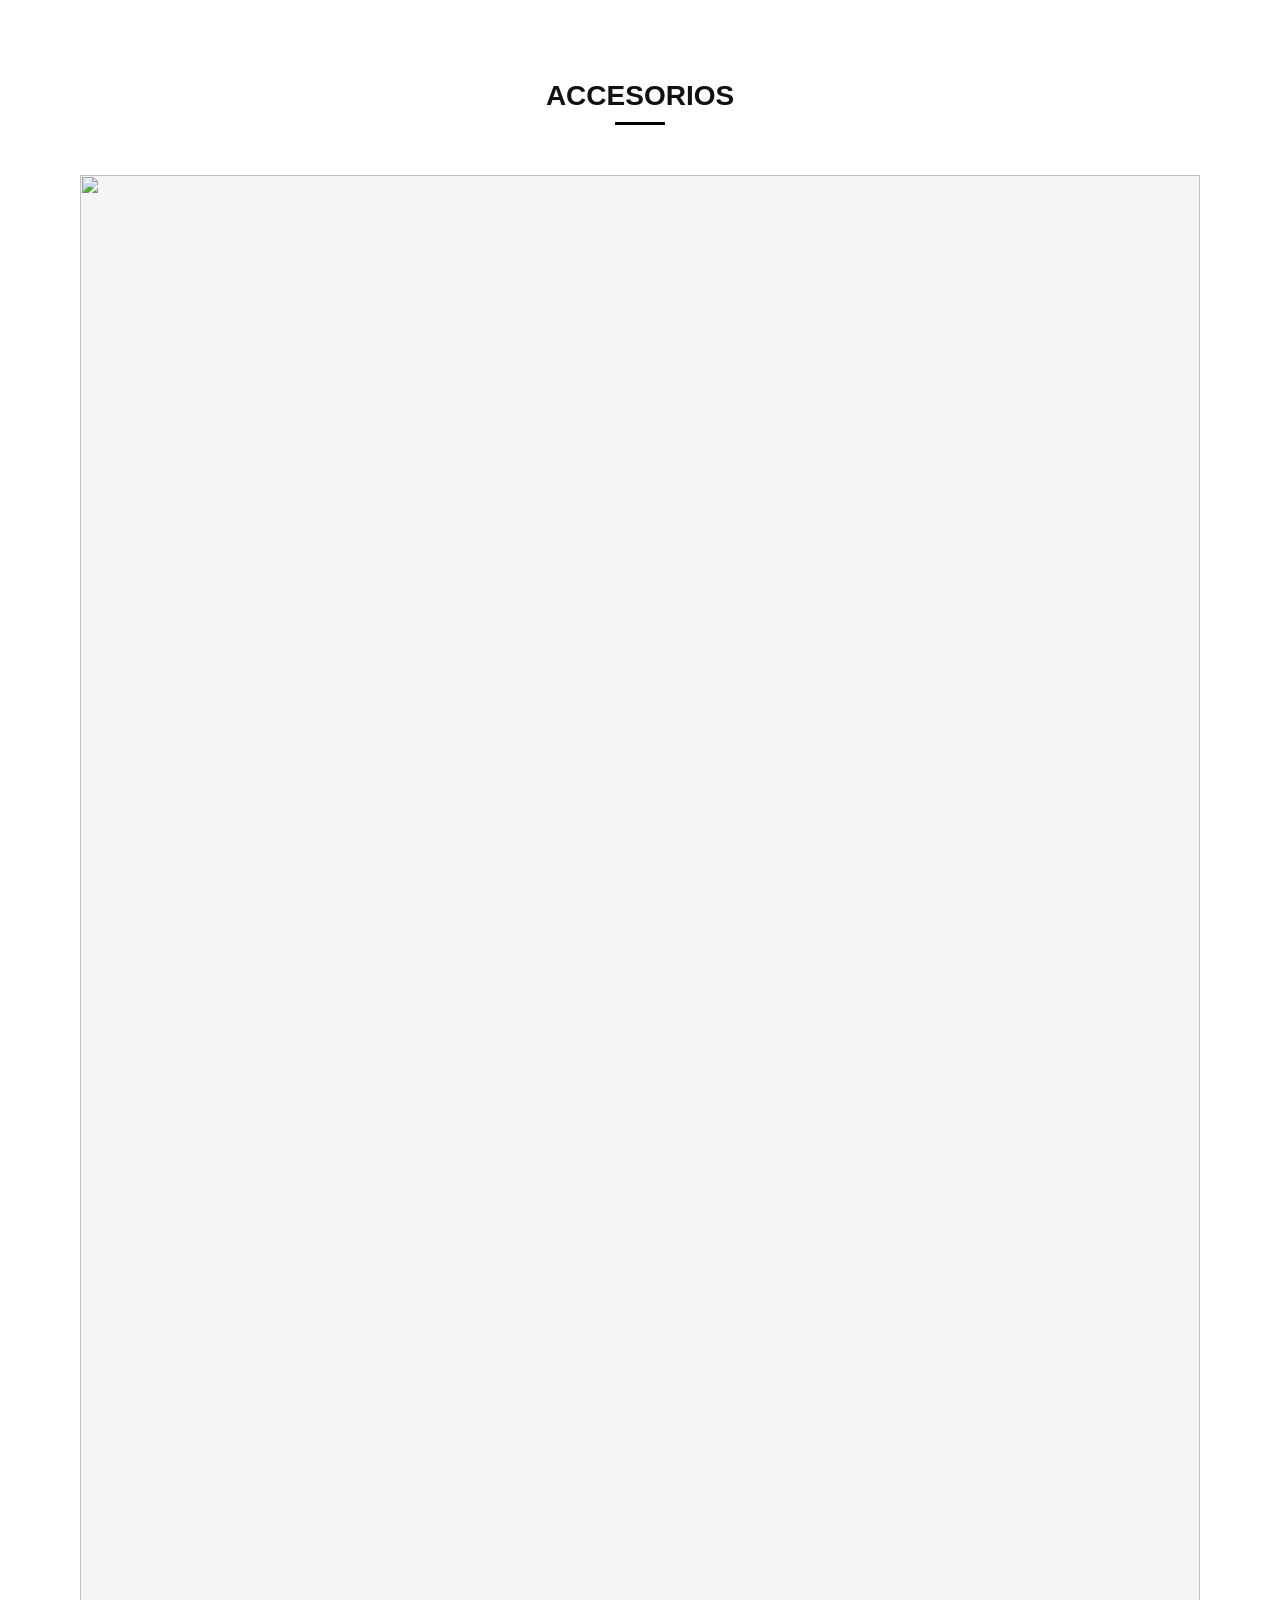
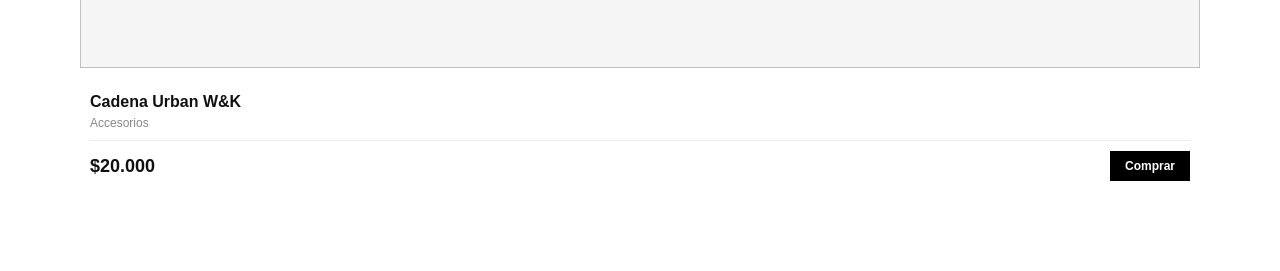
==== accesorios.html @ 69400c32 "accesorios.html" ====
<!DOCTYPE html>
<html lang="es">
<head>
<meta charset="UTF-8">
<meta name="viewport" content="width=device-width, initial-scale=1.0">
<title>Accesorios - Urban W&K</title>
<link rel="stylesheet" href="styles.css">
</head>
<body>

<section class="products-section">

    <div class="section-header">
        <h2 class="section-title">ACCESORIOS</h2>
        <div class="section-line"></div>
    </div>

    <div class="products-grid">

        <div class="product-card">
            <div class="product-image">
                <img src="imagenes/camiseta1.jpg">
            </div>

            <div class="product-info">
                <h3 class="product-name">Cadena Urban W&K</h3>
                <p class="product-category">Accesorios</p>

                <div class="product-footer">
                    <span class="product-price">$20.000</span>
                    <button class="btn-add">Comprar</button>
                </div>
            </div>
        </div>

    </div>

</section>

</body>
</html>
---- styles.css ----
* { margin: 0; padding: 0; box-sizing: border-box; }
body { font-family: 'Inter', sans-serif; background: #fff; color: #111; }

.header {
    position: fixed;
    top: 0;
    left: 0;
    right: 0;
    background: white;
    padding: 0 40px;
    height: 70px;
    display: flex;
    align-items: center;
    justify-content: space-between;
    z-index: 100;
    border-bottom: 1px solid #eee;
}

.header-container{
    width:100%;
    display:flex;
    justify-content:space-between;
    align-items:center;
}

.header-actions{
    display:flex;
    align-items:center;
    gap:20px;
}

.logo{
    display:flex;
    align-items:center;
}

.logo img{
    height:55px;
    width:auto;
}

.logo-text {
    font-size: 24px;
    font-weight: 900;
    letter-spacing: 2px;
}

.logo-star {
    color: #0066cc;
}

.nav-desktop {
    display:flex;
    gap:40px;
    align-items:center;
}

.nav-desktop a {
    text-decoration: none;
    color: #333;
    font-weight: 600;
    text-transform: uppercase;
    font-size: 14px;
}

.menu-toggle {
    font-size: 24px;
    cursor: pointer;
}

.cart-btn{
    background:none;
    border:none;
    font-size:24px;
    cursor:pointer;
    position:relative;
}

.cart-count {
    position: absolute;
    top: -8px;
    right: -8px;
    background: #111;
    color: white;
    font-size: 10px;
    width: 18px;
    height: 18px;
    border-radius: 50%;
    display: flex;
    align-items: center;
    justify-content: center;
}

.mobile-menu {
    display: none;
    position: absolute;
    top: 70px;
    left: 0;
    right: 0;
    background: white;
    padding: 20px;
    box-shadow: 0 5px 15px rgba(0,0,0,0.1);
}

.mobile-menu.active {
    display: block;
}

.mobile-menu a {
    display: block;
    padding: 10px 0;
    border-bottom: 1px solid #eee;
    text-decoration: none;
    color: #111;
    font-weight: 600;
}

.hero {
    margin-top: 70px;
    height: 600px;
    background: #111;
    position: relative;
    display: flex;
    align-items: center;
    overflow: hidden;
}

.hero-content {
    position: relative;
    z-index: 2;
    padding: 40px;
    color: white;
}

.hero-title {
    font-size: 60px;
    font-weight: 900;
    text-transform: uppercase;
    line-height: 1;
    margin-bottom: 20px;
}

.hero-subtitle {
    font-size: 18px;
    color: #aaa;
    margin-bottom: 30px;
}

.btn-primary {
    background: white;
    color: black;
    padding: 15px 30px;
    text-decoration: none;
    font-weight: 700;
    text-transform: uppercase;
    display: inline-block;
}

.hero-image {
    position: absolute;
    right: 0;
    top: 0;
    width: 50%;
    height: 100%;
    opacity: 0.7;
}

.hero-image img {
    width: 100%;
    height: 100%;
    object-fit: cover;
}

.hero-overlay {
    position: absolute;
    top: 0;
    left: 0;
    right: 0;
    bottom: 0;
    background: linear-gradient(90deg, #111 0%, transparent 100%);
}

.products-section {
    padding: 80px 40px;
    max-width: 1200px;
    margin: 0 auto;
}

.section-header {
    text-align: center;
    margin-bottom: 50px;
}

.section-title {
    font-size: 28px;
    font-weight: 900;
    text-transform: uppercase;
}

.section-line {
    width: 50px;
    height: 3px;
    background: black;
    margin: 10px auto;
}

.products-grid {
    display: grid;
    grid-template-columns: repeat(auto-fit, minmax(280px, 1fr));
    gap: 30px;
}

.product-card {
    background: white;
}

.product-image {
    background: #f5f5f5;
    aspect-ratio: 3/4;
    overflow: hidden;
    margin-bottom: 15px;
    position: relative;
}

.product-image img {
    width: 100%;
    height: 100%;
    object-fit: cover;
    transition: transform 0.3s;
}

.product-card:hover .product-image img {
    transform: scale(1.05);
}

.product-badge {
    position: absolute;
    top: 10px;
    left: 10px;
    background: black;
    color: white;
    padding: 5px 10px;
    font-size: 10px;
    font-weight: 700;
    z-index: 2;
}

.product-badge.popular {
    background: #0066cc;
}

.product-info {
    padding: 10px;
}

.product-name {
    font-size: 16px;
    font-weight: 700;
    margin-bottom: 5px;
}

.product-category {
    font-size: 12px;
    color: #888;
    margin-bottom: 10px;
}

.product-footer {
    display: flex;
    justify-content: space-between;
    align-items: center;
    border-top: 1px solid #eee;
    padding-top: 10px;
}

.product-price {
    font-size: 18px;
    font-weight: 900;
}

.btn-add {
    background: black;
    color: white;
    padding: 8px 15px;
    font-size: 12px;
    font-weight: 700;
    cursor: pointer;
    border: none;
}

.btn-add:hover {
    background: #0066cc;
}

.footer {
    background: #111;
    color: white;
    padding: 40px;
    text-align: center;
}

.cart-modal {
    display: none;
    position: fixed;
    top: 0;
    left: 0;
    right: 0;
    bottom: 0;
    z-index: 2000;
}

.cart-modal.active {
    display: block;
}

.cart-overlay {
    position: absolute;
    top: 0;
    left: 0;
    right: 0;
    bottom: 0;
    background: rgba(0,0,0,0.5);
}

.cart-panel {
    position: absolute;
    right: 0;
    top: 0;
    bottom: 0;
    width: 100%;
    max-width: 400px;
    background: white;
    padding: 20px;
    display: flex;
    flex-direction: column;
}

.cart-header {
    display: flex;
    justify-content: space-between;
    margin-bottom: 20px;
    border-bottom: 1px solid #eee;
    padding-bottom: 10px;
}

.cart-body {
    flex: 1;
    overflow-y: auto;
}

.cart-item {
    display: flex;
    gap: 10px;
    margin-bottom: 15px;
    padding-bottom: 10px;
    border-bottom: 1px solid #eee;
}

.cart-item img {
    width: 60px;
    height: 60px;
    object-fit: cover;
}

.cart-footer {
    padding-top: 20px;
    border-top: 1px solid #eee;
}

.cart-total {
    display: flex;
    justify-content: space-between;
    font-size: 20px;
    font-weight: 900;
    margin-bottom: 15px;
}

.btn-checkout {
    width: 100%;
    padding: 15px;
    background: #16a34a;
    color: white;
    font-weight: 700;
    cursor: pointer;
    border: none;
}

@media (min-width: 768px) {
    .nav-desktop {
        display: flex;
    }

    .menu-toggle {
        display: none;
    }
}
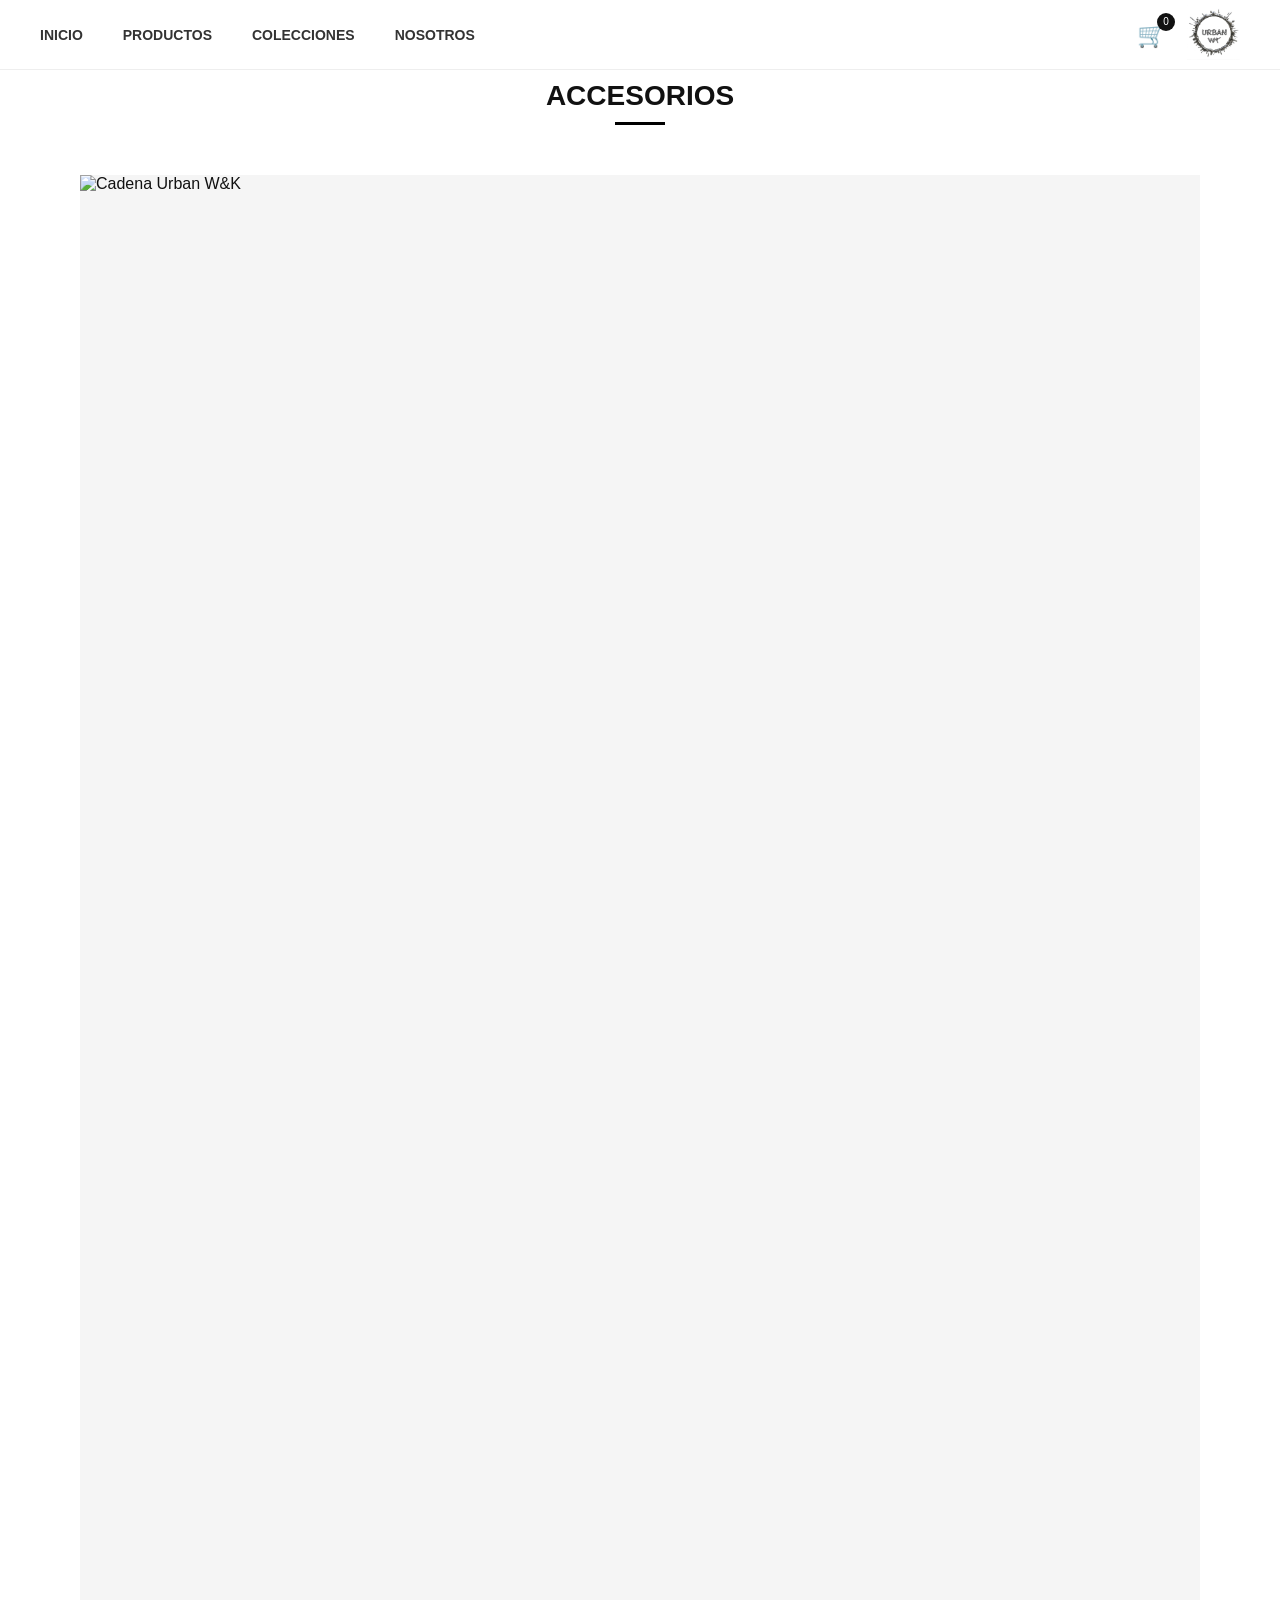
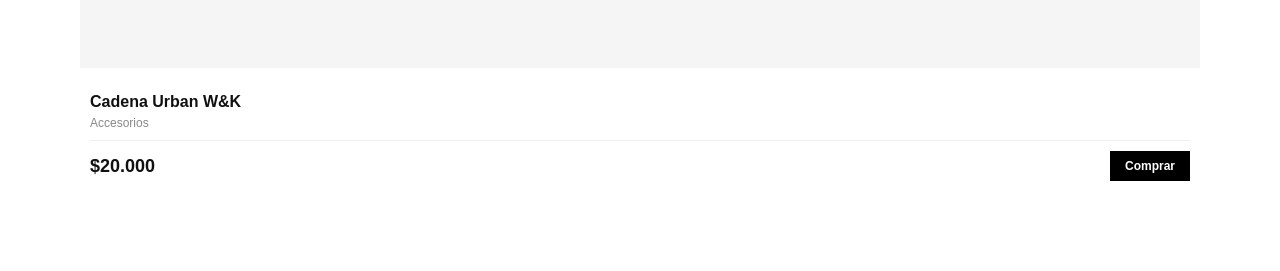
==== commit da9e68d8: "accesorios.html" ====
--- a/accesorios.html
+++ b/accesorios.html
@@ -6,7 +6,46 @@
 <title>Accesorios - Urban W&K</title>
 <link rel="stylesheet" href="styles.css">
 </head>
+
 <body>
+
+<header class="header">
+    <div class="header-container">
+
+        <nav class="nav-desktop">
+            <a href="index.html">Inicio</a>
+            <a href="index.html#productos">Productos</a>
+            <a href="colecciones.html">Colecciones</a>
+            <a href="nosotros.html">Nosotros</a>
+        </nav>
+
+        <div class="header-actions">
+
+            <button class="cart-btn" onclick="toggleCart()">
+                🛒
+                <span id="cart-count" class="cart-count">0</span>
+            </button>
+
+            <div class="logo">
+                <a href="index.html">
+                    <img src="imagenes/logo.jpg" alt="Urban W&K Logo">
+                </a>
+            </div>
+
+            <button class="menu-toggle" onclick="toggleMenu()">☰</button>
+
+        </div>
+
+    </div>
+
+    <div class="mobile-menu" id="mobile-menu">
+        <a href="index.html" onclick="toggleMenu()">Inicio</a>
+        <a href="index.html#productos" onclick="toggleMenu()">Productos</a>
+        <a href="colecciones.html" onclick="toggleMenu()">Colecciones</a>
+        <a href="nosotros.html" onclick="toggleMenu()">Nosotros</a>
+    </div>
+
+</header>
 
 <section class="products-section">
 
@@ -19,7 +58,7 @@
 
         <div class="product-card">
             <div class="product-image">
-                <img src="imagenes/camiseta1.jpg">
+                <img src="imagenes/camiseta1.jpg" alt="Cadena Urban W&K">
             </div>
 
             <div class="product-info">
@@ -37,5 +76,7 @@
 
 </section>
 
+<script src="script.js"></script>
+
 </body>
 </html>
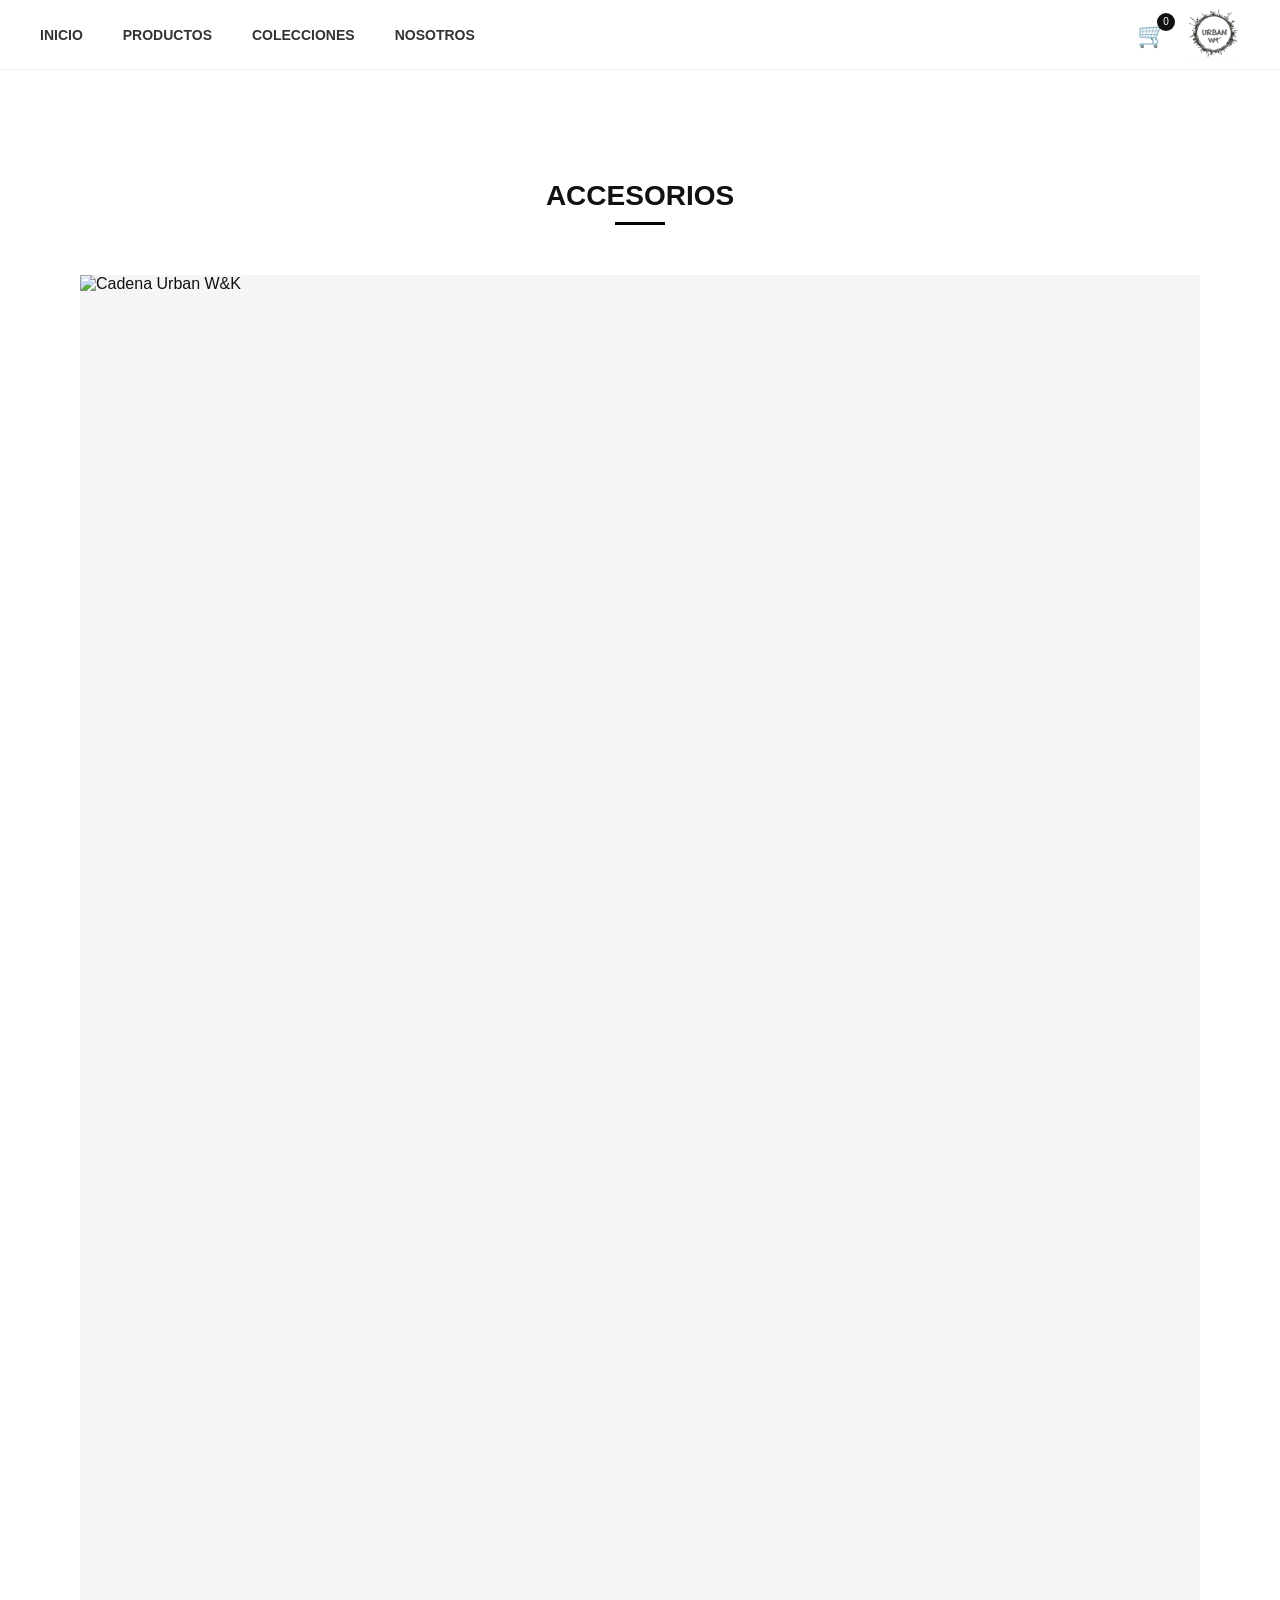
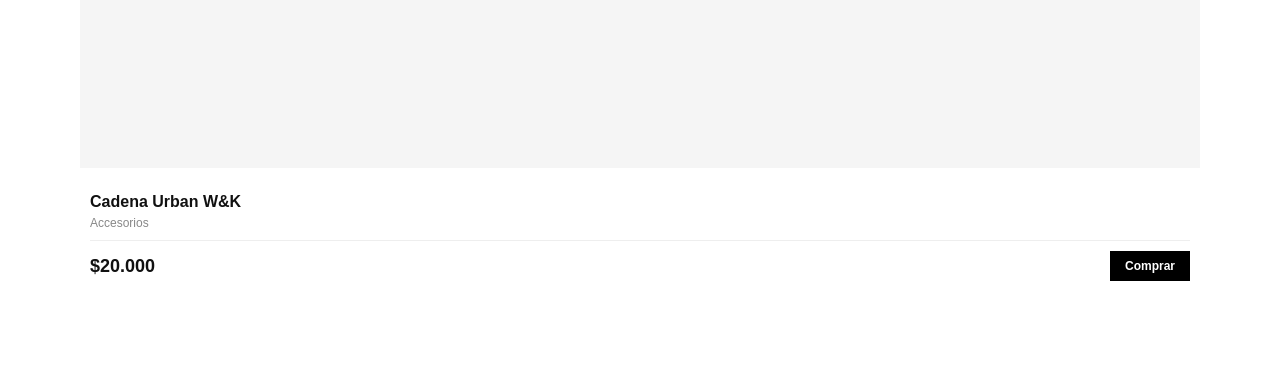
==== commit 2e53593e: "accesorios.html" ====
--- a/accesorios.html
+++ b/accesorios.html
@@ -75,7 +75,33 @@
     </div>
 
 </section>
+<div class="cart-modal" id="cart-modal">
+    <div class="cart-overlay" onclick="toggleCart()"></div>
 
+    <div class="cart-panel">
+        <div class="cart-header">
+            <h2>TU CARRITO</h2>
+            <button class="close-cart" onclick="toggleCart()">✕</button>
+        </div>
+
+        <div class="cart-body">
+            <div id="cart-items" class="cart-items">
+                <p class="empty-cart">Tu carrito está vacío</p>
+            </div>
+        </div>
+
+        <div class="cart-footer">
+            <div class="cart-total">
+                <span>Total:</span>
+                <span id="cart-total-price">$0</span>
+            </div>
+
+            <button class="btn-checkout" onclick="checkout()">
+                FINALIZAR COMPRA
+            </button>
+        </div>
+    </div>
+</div>
 <script src="script.js"></script>
 
 </body>
--- a/styles.css
+++ b/styles.css
@@ -183,7 +183,7 @@
 .products-section {
     padding: 80px 40px;
     max-width: 1200px;
-    margin: 0 auto;
+    margin: 100px auto 0 auto;
 }
 
 .section-header {
@@ -212,6 +212,13 @@
 
 .product-card {
     background: white;
+    text-decoration: none;
+    color: inherit;
+    transition: transform 0.3s;
+}
+
+.product-card:hover {
+    transform: translateY(-5px);
 }
 
 .product-image {
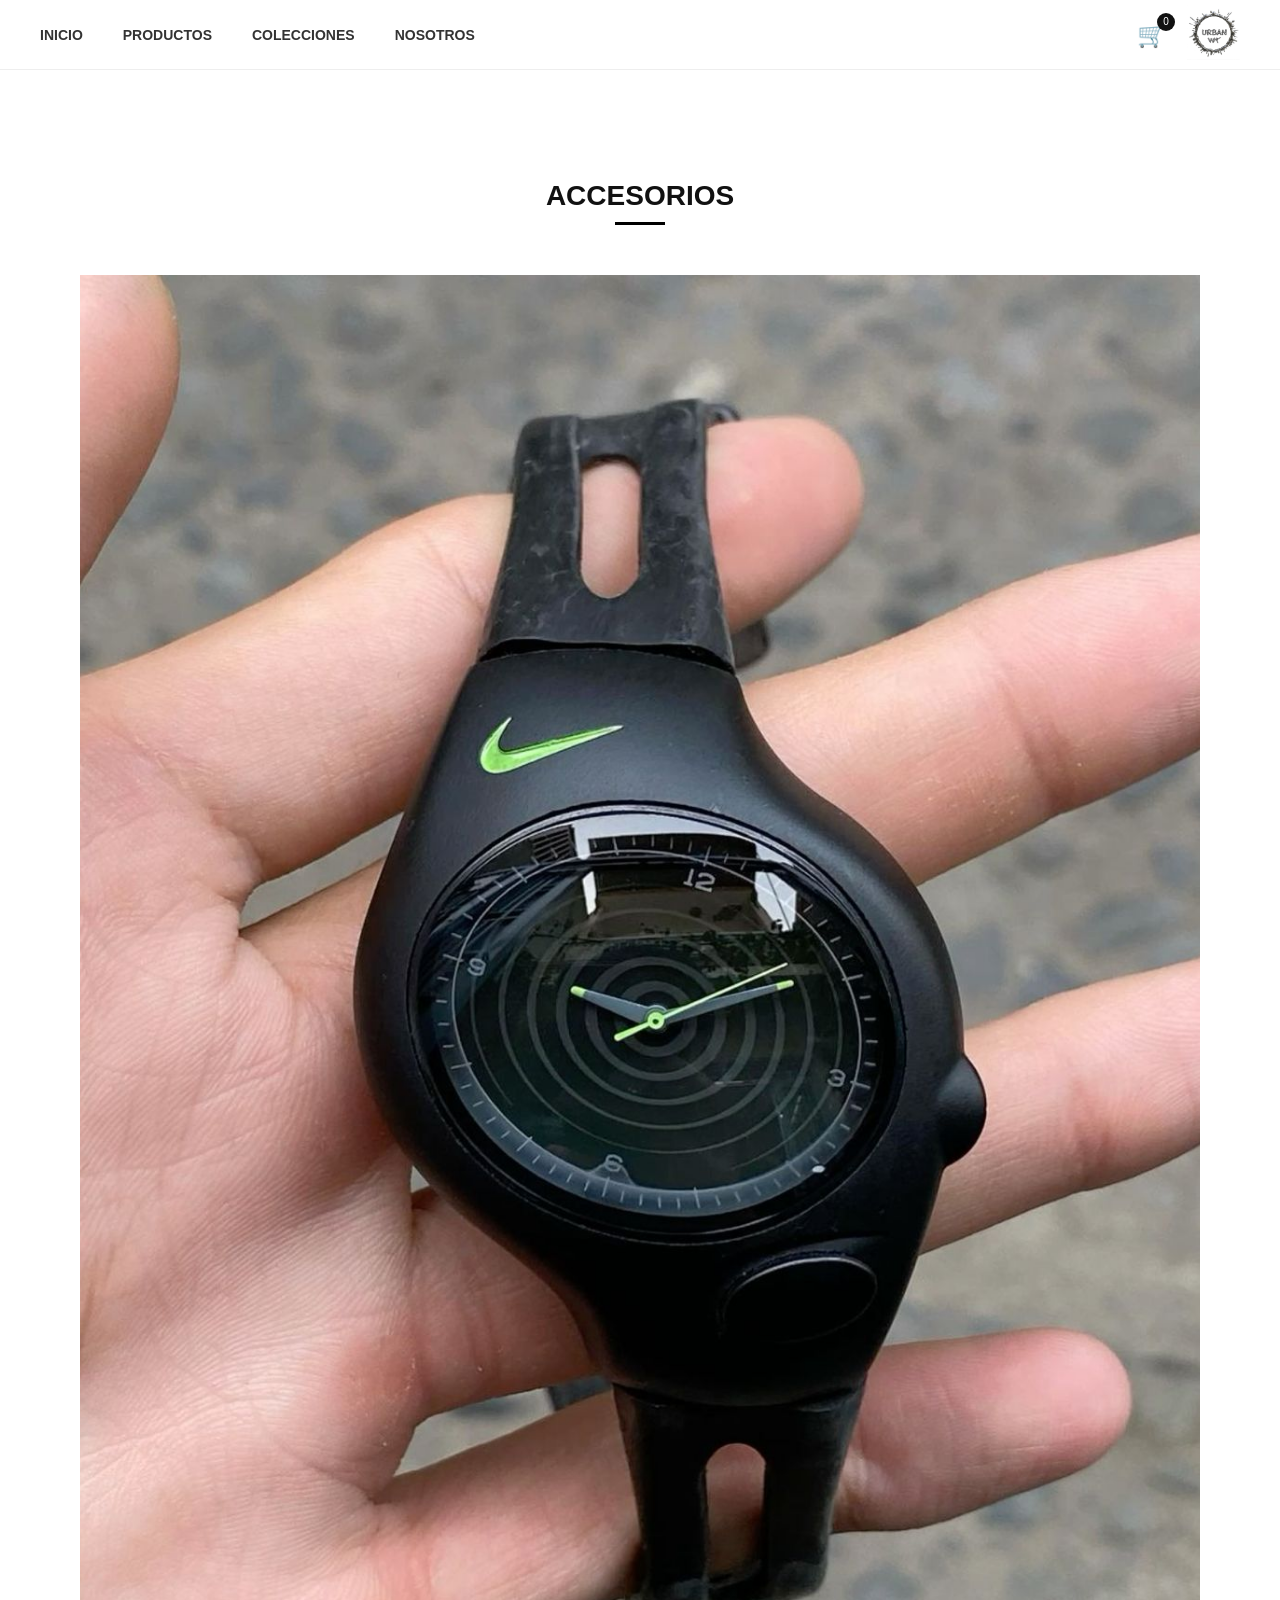
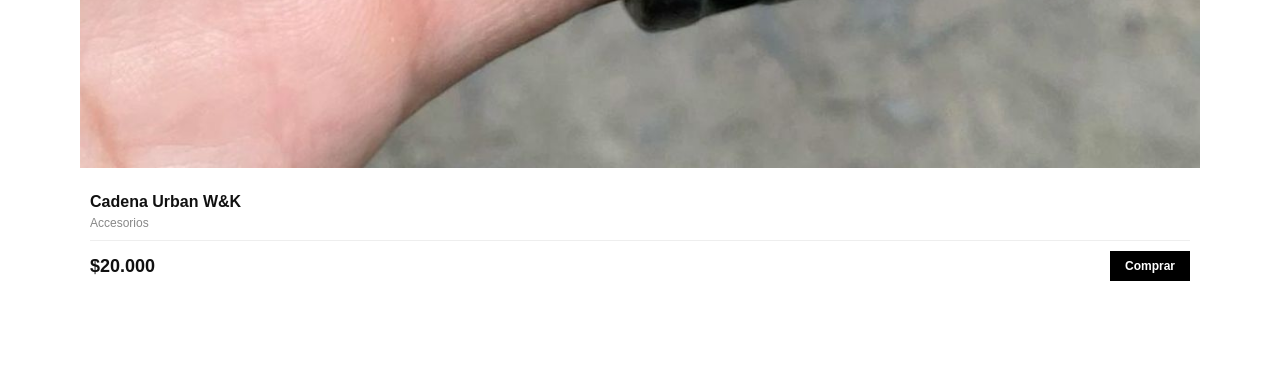
==== commit 8ab864c8: "accesorios.html" ====
--- a/accesorios.html
+++ b/accesorios.html
@@ -58,7 +58,7 @@
 
         <div class="product-card">
             <div class="product-image">
-                <img src="imagenes/camiseta1.jpg" alt="Cadena Urban W&K">
+                <img src="imagenes/accesorios1.jpg" alt="Cadena Urban W&K">
             </div>
 
             <div class="product-info">
--- a/styles.css
+++ b/styles.css
@@ -401,3 +401,52 @@
         display: none;
     }
 }
+.checkout-input{
+    width:100%;
+    padding:12px;
+    margin-bottom:12px;
+    border:1px solid #ddd;
+    border-radius:8px;
+}
+
+#checkout-form{
+    max-width:700px;
+    margin:40px auto;
+}
+
+#contenedorQR{
+    text-align:center;
+    margin:20px 0;
+}
+
+#contenedorQR img{
+    max-width:250px;
+    border:1px solid #ddd;
+    border-radius:10px;
+}
+.cart-item button {
+    padding: 5px 10px;
+    cursor: pointer;
+}
+
+.cart-item input[type="number"]{
+    width:60px;
+    text-align:center;
+    padding:5px;
+    border:1px solid #ccc;
+    border-radius:5px;
+}
+.close-cart{
+    background:none;
+    border:none;
+    font-size:20px;
+    cursor:pointer;
+}
+
+.cart-item h4{
+    margin-bottom:5px;
+}
+
+.cart-item p{
+    margin-bottom:5px;
+}
